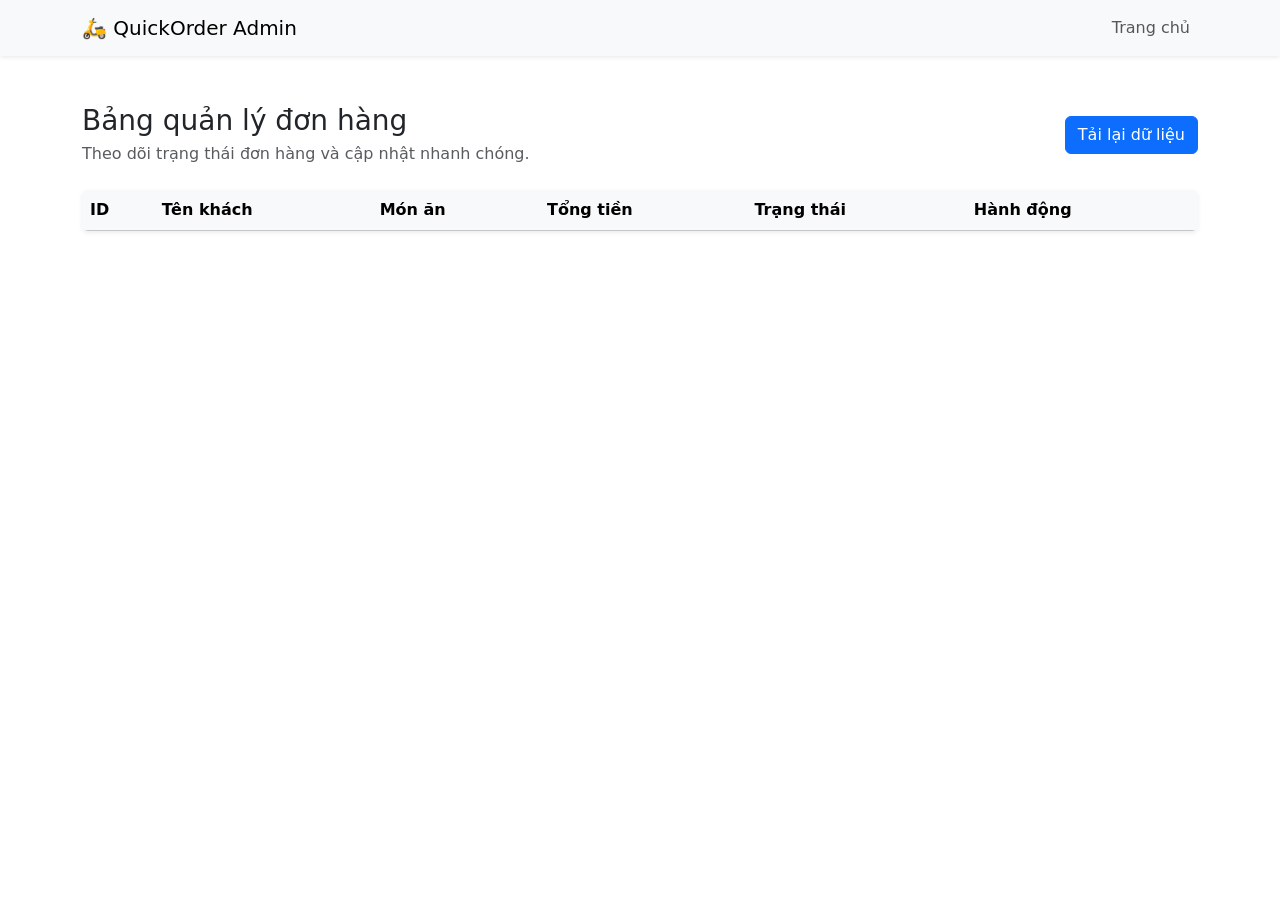
==== admin.html @ c2789771 "Update QuickOrder project with Bootstrap pages, API integration, and admin order management" ====
<!DOCTYPE html>
<html lang="en">
<head>
    <meta charset="UTF-8">
    <meta name="viewport" content="width=device-width, initial-scale=1.0">
    <title>Admin QuickOrder</title>
    <link href="https://cdn.jsdelivr.net/npm/bootstrap@5.3.0/dist/css/bootstrap.min.css" rel="stylesheet">
</head>
<body>
    <nav class="navbar navbar-expand-lg navbar-light bg-light shadow-sm">
        <div class="container">
            <a class="navbar-brand d-flex align-items-center" href="index.html">
                <span class="fs-5">🛵 QuickOrder Admin</span>
            </a>
            <button class="navbar-toggler" type="button" data-bs-toggle="collapse" data-bs-target="#adminNavbar" aria-controls="adminNavbar" aria-expanded="false" aria-label="Toggle navigation">
                <span class="navbar-toggler-icon"></span>
            </button>
            <div class="collapse navbar-collapse" id="adminNavbar">
                <ul class="navbar-nav ms-auto">
                    <li class="nav-item">
                        <a class="nav-link" href="index.html">Trang chủ</a>
                    </li>
                </ul>
            </div>
        </div>
    </nav>

    <main class="container my-5">
        <div class="d-flex flex-column flex-md-row justify-content-between align-items-start align-items-md-center mb-4">
            <div>
                <h1 class="h3 mb-1">Bảng quản lý đơn hàng</h1>
                <p class="text-muted mb-0">Theo dõi trạng thái đơn hàng và cập nhật nhanh chóng.</p>
            </div>
            <div class="mt-3 mt-md-0">
                <button type="button" class="btn btn-primary" id="refresh-orders">Tải lại dữ liệu</button>
            </div>
        </div>

        <div class="table-responsive shadow-sm rounded">
            <table class="table table-striped align-middle mb-0">
                <thead class="table-light">
                    <tr>
                        <th scope="col">ID</th>
                        <th scope="col">Tên khách</th>
                        <th scope="col">Món ăn</th>
                        <th scope="col">Tổng tiền</th>
                        <th scope="col">Trạng thái</th>
                        <th scope="col">Hành động</th>
                    </tr>
                </thead>
                <tbody id="order-table-body">
                </tbody>
            </table>
        </div>
    </main>

    <div class="modal fade" id="statusModal" tabindex="-1" aria-labelledby="statusModalLabel" aria-hidden="true">
        <div class="modal-dialog modal-dialog-centered">
            <div class="modal-content">
                <div class="modal-header">
                    <h5 class="modal-title" id="statusModalLabel">Cập nhật trạng thái đơn hàng</h5>
                    <button type="button" class="btn-close" data-bs-dismiss="modal" aria-label="Close"></button>
                </div>
                <div class="modal-body">
                    <form id="status-form">
                        <input type="hidden" id="statusOrderId">
                        <div class="mb-3">
                            <label for="statusSelect" class="form-label">Chọn trạng thái mới</label>
                            <select class="form-select" id="statusSelect">
                                <option value="Pending">Pending</option>
                                <option value="Shipping">Shipping</option>
                                <option value="Completed">Completed</option>
                            </select>
                        </div>
                    </form>
                </div>
                <div class="modal-footer">
                    <button type="button" class="btn btn-secondary" data-bs-dismiss="modal">Hủy</button>
                    <button type="button" class="btn btn-primary" id="save-status-btn">Cập nhật</button>
                </div>
            </div>
        </div>
    </div>

    <script src="https://code.jquery.com/jquery-3.7.0.min.js"></script>
    <script src="https://cdn.jsdelivr.net/npm/bootstrap@5.3.0/dist/js/bootstrap.bundle.min.js"></script>
    <script src="js/admin.js"></script>
</body>
</html>
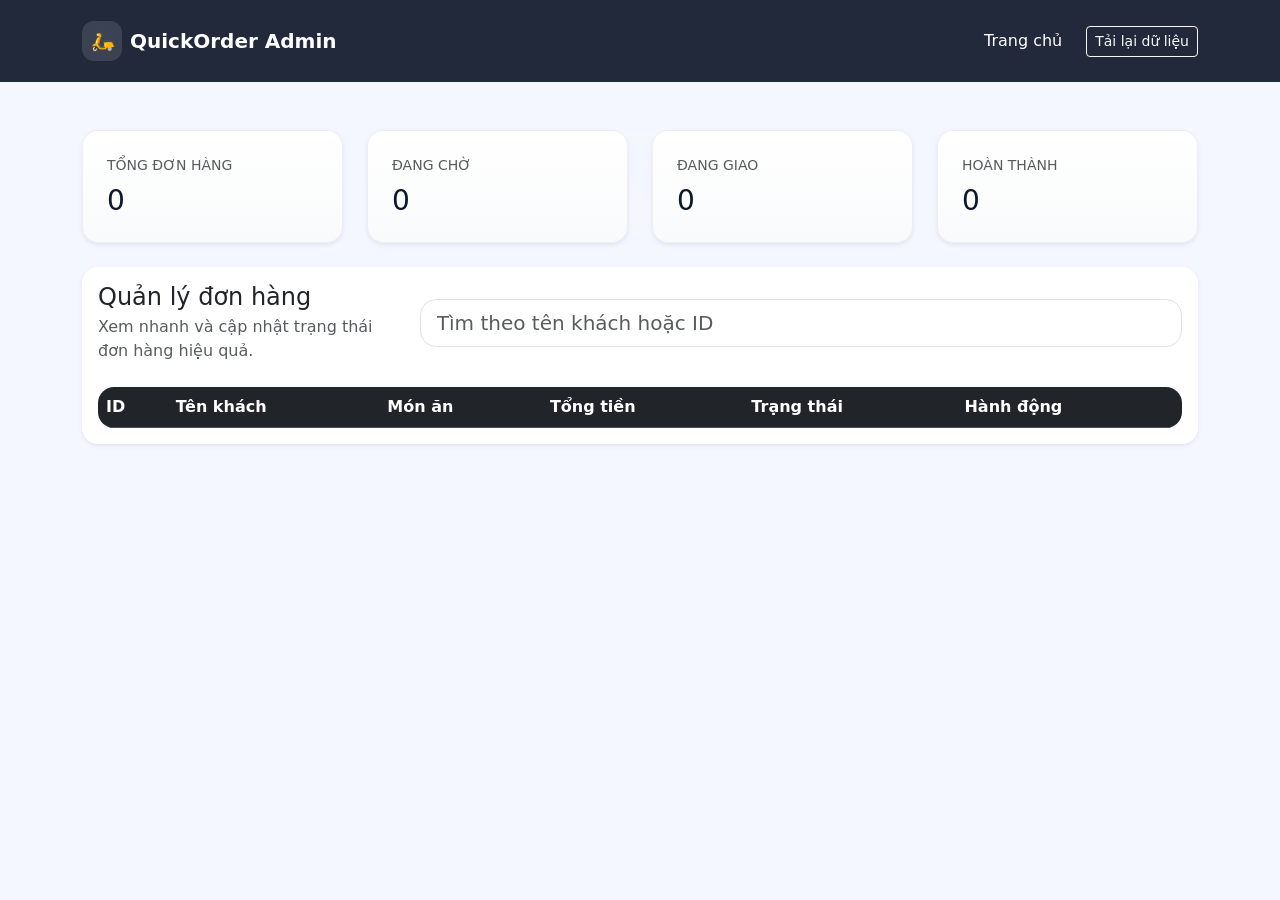
==== commit a6cdc502: "Add admin access prompt and UX/UI refinements" ====
--- a/admin.html
+++ b/admin.html
@@ -5,77 +5,115 @@
     <meta name="viewport" content="width=device-width, initial-scale=1.0">
     <title>Admin QuickOrder</title>
     <link href="https://cdn.jsdelivr.net/npm/bootstrap@5.3.0/dist/css/bootstrap.min.css" rel="stylesheet">
+    <link href="CSS/style.css" rel="stylesheet">
 </head>
 <body>
-    <nav class="navbar navbar-expand-lg navbar-light bg-light shadow-sm">
+    <nav class="navbar navbar-expand-lg navbar-dark navbar-glass py-3">
         <div class="container">
             <a class="navbar-brand d-flex align-items-center" href="index.html">
-                <span class="fs-5">🛵 QuickOrder Admin</span>
+                <span class="brand-mark">🛵</span>
+                <span class="ms-2 fw-semibold">QuickOrder Admin</span>
             </a>
             <button class="navbar-toggler" type="button" data-bs-toggle="collapse" data-bs-target="#adminNavbar" aria-controls="adminNavbar" aria-expanded="false" aria-label="Toggle navigation">
                 <span class="navbar-toggler-icon"></span>
             </button>
             <div class="collapse navbar-collapse" id="adminNavbar">
-                <ul class="navbar-nav ms-auto">
+                <ul class="navbar-nav ms-auto align-items-center">
+                    <li class="nav-item me-3">
+                        <a class="nav-link text-white" href="index.html">Trang chủ</a>
+                    </li>
                     <li class="nav-item">
-                        <a class="nav-link" href="index.html">Trang chủ</a>
+                        <button class="btn btn-outline-light btn-sm" id="refresh-orders">Tải lại dữ liệu</button>
                     </li>
                 </ul>
             </div>
         </div>
     </nav>
 
+    <div id="new-order-toast" class="alert alert-success position-fixed top-0 end-0 m-3 shadow-lg" style="display: none; z-index: 1080;">
+        Có đơn hàng mới vừa được đặt!
+    </div>
+
     <main class="container my-5">
-        <div class="d-flex flex-column flex-md-row justify-content-between align-items-start align-items-md-center mb-4">
-            <div>
-                <h1 class="h3 mb-1">Bảng quản lý đơn hàng</h1>
-                <p class="text-muted mb-0">Theo dõi trạng thái đơn hàng và cập nhật nhanh chóng.</p>
+        <div class="row g-4 mb-4">
+            <div class="col-md-3">
+                <div class="order-summary-card p-4 rounded-4 shadow-sm">
+                    <p class="text-uppercase text-muted small mb-2">Tổng đơn hàng</p>
+                    <h3 class="mb-0" id="total-orders">0</h3>
+                </div>
             </div>
-            <div class="mt-3 mt-md-0">
-                <button type="button" class="btn btn-primary" id="refresh-orders">Tải lại dữ liệu</button>
+            <div class="col-md-3">
+                <div class="order-summary-card p-4 rounded-4 shadow-sm">
+                    <p class="text-uppercase text-muted small mb-2">Đang chờ</p>
+                    <h3 class="mb-0" id="pending-orders">0</h3>
+                </div>
+            </div>
+            <div class="col-md-3">
+                <div class="order-summary-card p-4 rounded-4 shadow-sm">
+                    <p class="text-uppercase text-muted small mb-2">Đang giao</p>
+                    <h3 class="mb-0" id="shipping-orders">0</h3>
+                </div>
+            </div>
+            <div class="col-md-3">
+                <div class="order-summary-card p-4 rounded-4 shadow-sm">
+                    <p class="text-uppercase text-muted small mb-2">Hoàn thành</p>
+                    <h3 class="mb-0" id="completed-orders">0</h3>
+                </div>
             </div>
         </div>
 
-        <div class="table-responsive shadow-sm rounded">
-            <table class="table table-striped align-middle mb-0">
-                <thead class="table-light">
-                    <tr>
-                        <th scope="col">ID</th>
-                        <th scope="col">Tên khách</th>
-                        <th scope="col">Món ăn</th>
-                        <th scope="col">Tổng tiền</th>
-                        <th scope="col">Trạng thái</th>
-                        <th scope="col">Hành động</th>
-                    </tr>
-                </thead>
-                <tbody id="order-table-body">
-                </tbody>
-            </table>
+        <div class="card rounded-4 shadow-sm border-0">
+            <div class="card-body">
+                <div class="d-flex flex-column flex-md-row justify-content-between align-items-start align-items-md-center mb-4 gap-3">
+                    <div>
+                        <h1 class="h4 mb-1">Quản lý đơn hàng</h1>
+                        <p class="text-muted mb-0">Xem nhanh và cập nhật trạng thái đơn hàng hiệu quả.</p>
+                    </div>
+                    <div class="w-100 w-md-auto">
+                        <input type="search" class="form-control form-control-lg" placeholder="Tìm theo tên khách hoặc ID" id="order-search">
+                    </div>
+                </div>
+                <div class="table-responsive rounded-4 overflow-hidden">
+                    <table class="table table-hover align-middle mb-0">
+                        <thead class="table-dark">
+                            <tr>
+                                <th scope="col">ID</th>
+                                <th scope="col">Tên khách</th>
+                                <th scope="col">Món ăn</th>
+                                <th scope="col">Tổng tiền</th>
+                                <th scope="col">Trạng thái</th>
+                                <th scope="col">Hành động</th>
+                            </tr>
+                        </thead>
+                        <tbody id="order-table-body"></tbody>
+                    </table>
+                </div>
+            </div>
         </div>
     </main>
 
     <div class="modal fade" id="statusModal" tabindex="-1" aria-labelledby="statusModalLabel" aria-hidden="true">
         <div class="modal-dialog modal-dialog-centered">
-            <div class="modal-content">
-                <div class="modal-header">
+            <div class="modal-content rounded-4 shadow-lg border-0">
+                <div class="modal-header border-0">
                     <h5 class="modal-title" id="statusModalLabel">Cập nhật trạng thái đơn hàng</h5>
                     <button type="button" class="btn-close" data-bs-dismiss="modal" aria-label="Close"></button>
                 </div>
                 <div class="modal-body">
                     <form id="status-form">
                         <input type="hidden" id="statusOrderId">
-                        <div class="mb-3">
-                            <label for="statusSelect" class="form-label">Chọn trạng thái mới</label>
+                        <div class="form-floating mb-3">
                             <select class="form-select" id="statusSelect">
                                 <option value="Pending">Pending</option>
                                 <option value="Shipping">Shipping</option>
                                 <option value="Completed">Completed</option>
                             </select>
+                            <label for="statusSelect">Chọn trạng thái mới</label>
                         </div>
                     </form>
                 </div>
-                <div class="modal-footer">
-                    <button type="button" class="btn btn-secondary" data-bs-dismiss="modal">Hủy</button>
+                <div class="modal-footer border-0 pt-0">
+                    <button type="button" class="btn btn-outline-secondary" data-bs-dismiss="modal">Hủy</button>
                     <button type="button" class="btn btn-primary" id="save-status-btn">Cập nhật</button>
                 </div>
             </div>
--- a/CSS/style.css
+++ b/CSS/style.css
@@ -0,0 +1,175 @@
+:root {
+    --primary-color: #2363eb;
+    --secondary-color: #38bdf8;
+    --accent-color: #f59e0b;
+    --background-color: #f4f7ff;
+    --surface-color: #ffffff;
+    --text-main: #0f172a;
+    --text-muted-color: #64748b;
+    --border-color: rgba(148, 163, 184, 0.16);
+}
+
+* {
+    box-sizing: border-box;
+}
+
+body {
+    margin: 0;
+    min-height: 100vh;
+    font-family: "Inter", "Segoe UI", system-ui, -apple-system, BlinkMacSystemFont, "Helvetica Neue", Arial, sans-serif;
+    background-color: var(--background-color);
+    color: var(--text-main);
+}
+
+.navbar-glass {
+    background: rgba(15, 23, 42, 0.92);
+    backdrop-filter: blur(12px);
+}
+
+.navbar-brand,
+.navbar-nav .nav-link {
+    color: #ffffff !important;
+}
+
+.navbar-brand .brand-mark {
+    display: inline-flex;
+    align-items: center;
+    justify-content: center;
+    width: 2.5rem;
+    height: 2.5rem;
+    border-radius: 12px;
+    background: rgba(255, 255, 255, 0.12);
+}
+
+.hero-section {
+    background: linear-gradient(135deg, #1e3a8a 0%, #2563eb 100%);
+    color: #ffffff;
+}
+
+.hero-section .hero-card {
+    border: none;
+    background: rgba(255, 255, 255, 0.96);
+}
+
+.hero-section .feature-badge {
+    width: 2.5rem;
+    height: 2.5rem;
+    border-radius: 14px;
+    font-size: 0.95rem;
+    display: inline-flex;
+    align-items: center;
+    justify-content: center;
+}
+
+.eyebrow {
+    letter-spacing: 0.16em;
+    font-size: 0.8rem;
+}
+
+.section-title {
+    font-size: 1.75rem;
+    font-weight: 700;
+}
+
+.nav-link:hover {
+    color: #dbeafe !important;
+}
+
+.card,
+.order-summary-card,
+.hero-card,
+.modal-content {
+    border-radius: 1.5rem;
+}
+
+.card {
+    border: 1px solid var(--border-color);
+    transition: transform 0.25s ease, box-shadow 0.25s ease, border-color 0.25s ease;
+}
+
+.card:hover,
+.card:focus-within,
+.order-summary-card:hover {
+    transform: translateY(-5px);
+    box-shadow: 0 22px 40px rgba(15, 23, 42, 0.09);
+    border-color: rgba(35, 99, 235, 0.18);
+}
+
+.restaurant-card {
+    min-height: 100%;
+    display: flex;
+    flex-direction: column;
+    overflow: hidden;
+}
+
+.restaurant-card img {
+    height: 220px;
+    object-fit: cover;
+}
+
+.restaurant-card .card-body {
+    display: flex;
+    flex-direction: column;
+}
+
+.restaurant-card .btn {
+    border-radius: 0.95rem;
+}
+
+.btn-primary,
+.btn-outline-primary {
+    border-radius: 0.95rem;
+}
+
+.order-summary-card {
+    background: linear-gradient(180deg, rgba(255, 255, 255, 0.98), rgba(249, 250, 251, 0.98));
+    border: 1px solid rgba(148, 163, 184, 0.16);
+}
+
+.table-hover tbody tr:hover {
+    background-color: rgba(56, 189, 248, 0.08);
+}
+
+.table-responsive {
+    border-radius: 1.5rem;
+    overflow: hidden;
+}
+
+#new-order-toast {
+    min-width: 260px;
+    border-radius: 1rem;
+    box-shadow: 0 18px 40px rgba(15, 23, 42, 0.14);
+}
+
+.footer {
+    background: #ffffff;
+}
+
+.footer p,
+.footer small {
+    color: var(--text-muted-color);
+}
+
+.form-control,
+.form-select {
+    border-radius: 1rem;
+}
+
+.form-floating>label {
+    padding: 0.85rem 1rem;
+}
+
+.form-floating .form-control,
+.form-floating .form-select {
+    padding: 1.5rem 1rem 0.75rem;
+}
+
+@media (max-width: 767.98px) {
+    .hero-section {
+        padding-top: 4rem;
+        padding-bottom: 4rem;
+    }
+    .hero-card {
+        padding: 2rem;
+    }
+}
